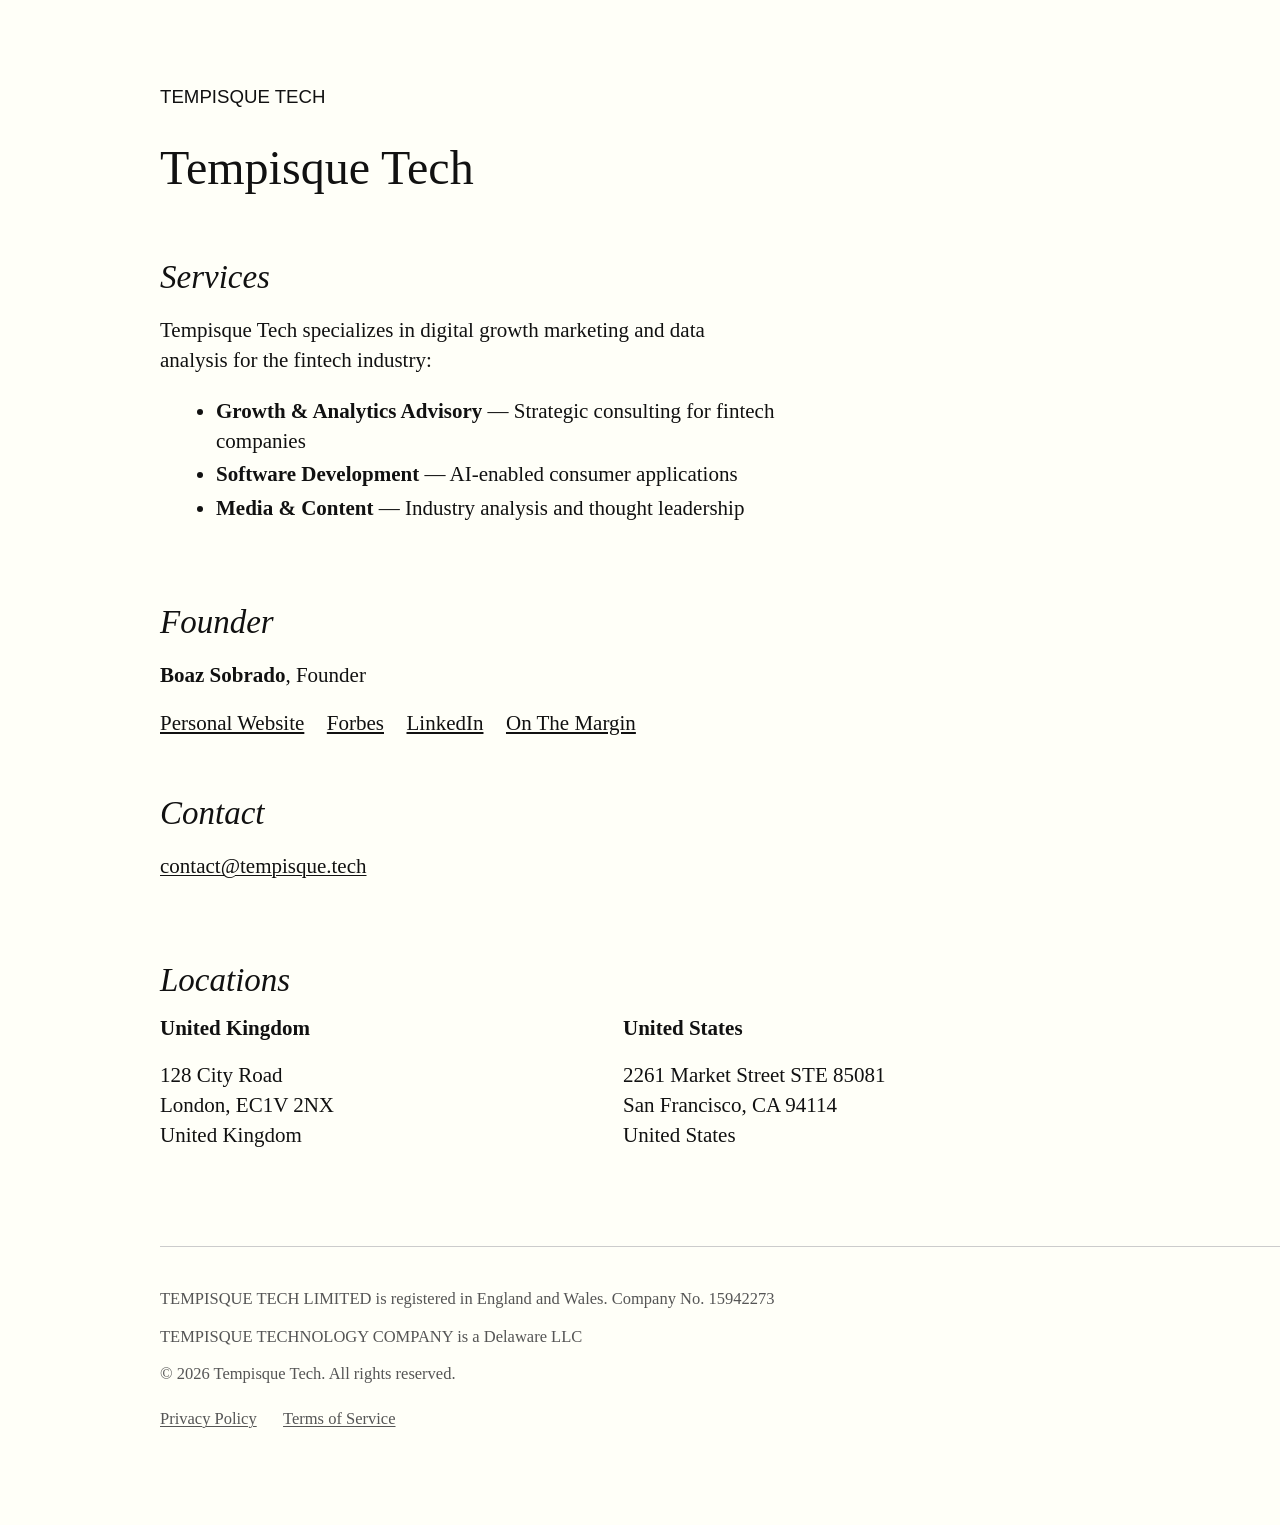
==== index.html @ 3a51e899 "Initial site: Tempisque Tech static website - Main page with services, founder info, and locations -" ====
<!DOCTYPE html>
<html lang="en">
<head>
    <meta charset="UTF-8">
    <meta name="viewport" content="width=device-width, initial-scale=1.0">
    <title>Tempisque Tech | Digital Growth Marketing & Data Analysis</title>
    <meta name="description" content="Tempisque Tech specializes in digital growth marketing and data analysis for the fintech industry.">

    <!-- Open Graph -->
    <meta property="og:title" content="Tempisque Tech | Digital Growth Marketing & Data Analysis">
    <meta property="og:description" content="Digital growth marketing and data analysis for fintech. Advisory, software development, and media services.">
    <meta property="og:type" content="website">
    <meta property="og:url" content="https://tempisque.tech">

    <!-- Structured Data -->
    <script type="application/ld+json">
    {
        "@context": "https://schema.org",
        "@type": "Organization",
        "name": "Tempisque Tech",
        "url": "https://tempisque.tech",
        "email": "contact@tempisque.tech",
        "founder": {
            "@type": "Person",
            "name": "Boaz Sobrado"
        },
        "address": [
            {
                "@type": "PostalAddress",
                "streetAddress": "128 City Road",
                "addressLocality": "London",
                "postalCode": "EC1V 2NX",
                "addressCountry": "GB"
            },
            {
                "@type": "PostalAddress",
                "streetAddress": "2261 Market Street STE 85081",
                "addressLocality": "San Francisco",
                "addressRegion": "CA",
                "postalCode": "94114",
                "addressCountry": "US"
            }
        ]
    }
    </script>

    <!-- Mixpanel (placeholder - replace YOUR_TOKEN with actual token) -->
    <script>
    // Mixpanel tracking placeholder
    // Uncomment and add your token when ready:
    // (function(f,b){if(!b.__SV){var e,g,i,h;window.mixpanel=b;b._i=[];b.init=function(e,f,c){...}}})(document,window.mixpanel||[]);
    // mixpanel.init("YOUR_TOKEN");
    </script>

    <link rel="stylesheet" href="css/tufte.css">
    <link rel="stylesheet" href="css/custom.css">
</head>
<body>
    <article>
        <header>
            <img src="images/logo.svg" alt="Tempisque Tech" class="logo">
            <h1>Tempisque Tech</h1>
        </header>

        <section id="services">
            <h2>Services</h2>
            <p>Tempisque Tech specializes in digital growth marketing and data analysis for the fintech industry:</p>
            <ul>
                <li><strong>Growth & Analytics Advisory</strong> — Strategic consulting for fintech companies</li>
                <li><strong>Software Development</strong> — AI-enabled consumer applications</li>
                <li><strong>Media & Content</strong> — Industry analysis and thought leadership</li>
            </ul>
        </section>

        <section id="founder">
            <h2>Founder</h2>
            <p><strong>Boaz Sobrado</strong>, Founder</p>
            <nav class="profile-links">
                <a href="https://boazsobrado.com/" target="_blank" rel="noopener">Personal Website</a>
                <a href="https://www.forbes.com/sites/boazsobrado/" target="_blank" rel="noopener">Forbes</a>
                <a href="https://www.linkedin.com/in/boazsobrado/" target="_blank" rel="noopener">LinkedIn</a>
                <a href="https://www.on-the-margin.com/" target="_blank" rel="noopener">On The Margin</a>
            </nav>
        </section>

        <section id="contact">
            <h2>Contact</h2>
            <p class="contact-email"><a href="mailto:contact@tempisque.tech">contact@tempisque.tech</a></p>
        </section>

        <section id="locations">
            <h2>Locations</h2>
            <div class="addresses">
                <div class="address">
                    <h3>United Kingdom</h3>
                    <p>
                        128 City Road<br>
                        London, EC1V 2NX<br>
                        United Kingdom
                    </p>
                </div>
                <div class="address">
                    <h3>United States</h3>
                    <p>
                        2261 Market Street STE 85081<br>
                        San Francisco, CA 94114<br>
                        United States
                    </p>
                </div>
            </div>
        </section>

        <footer>
            <p>TEMPISQUE TECH LIMITED is registered in England and Wales. Company No. 15942273</p>
            <p>TEMPISQUE TECHNOLOGY COMPANY is a Delaware LLC</p>
            <p>&copy; 2026 Tempisque Tech. All rights reserved.</p>
            <p class="legal-links">
                <a href="privacy.html">Privacy Policy</a>
                <a href="terms.html">Terms of Service</a>
            </p>
        </footer>
    </article>
</body>
</html>
---- css/tufte.css ----
@charset "UTF-8";

/* Tufte CSS styles */
html {
    font-size: 15px;
}

body {
    width: 87.5%;
    margin-left: auto;
    margin-right: auto;
    padding-left: 12.5%;
    font-family: Palatino, "Palatino Linotype", "Palatino LT STD", "Book Antiqua", Georgia, serif;
    background-color: #fffff8;
    color: #111;
    max-width: 1400px;
    counter-reset: sidenote-counter;
}

/* Adds dark mode */
@media (prefers-color-scheme: dark) {
    body {
        background-color: #151515;
        color: #ddd;
    }
}

h1 {
    font-weight: 400;
    margin-top: 4rem;
    margin-bottom: 1.5rem;
    font-size: 3.2rem;
    line-height: 1;
}

h2 {
    font-style: italic;
    font-weight: 400;
    margin-top: 2.1rem;
    margin-bottom: 1.4rem;
    font-size: 2.2rem;
    line-height: 1;
}

h3 {
    font-style: italic;
    font-weight: 400;
    font-size: 1.7rem;
    margin-top: 2rem;
    margin-bottom: 1.4rem;
    line-height: 1;
}

hr {
    display: block;
    height: 1px;
    width: 55%;
    border: 0;
    border-top: 1px solid #ccc;
    margin: 1em 0;
    padding: 0;
}

p.subtitle {
    font-style: italic;
    margin-top: 1rem;
    margin-bottom: 1rem;
    font-size: 1.8rem;
    display: block;
    line-height: 1;
}

.danger {
    color: red;
}

article {
    padding: 5rem 0rem;
}

section {
    padding-top: 1rem;
    padding-bottom: 1rem;
}

p,
dl,
ol,
ul {
    font-size: 1.4rem;
    line-height: 2rem;
}

p {
    margin-top: 1.4rem;
    margin-bottom: 1.4rem;
    padding-right: 0;
    vertical-align: baseline;
}

/* Chapter Epigraphs */
div.epigraph {
    margin: 5em 0;
}

div.epigraph > blockquote {
    margin-top: 3em;
    margin-bottom: 3em;
}

div.epigraph > blockquote,
div.epigraph > blockquote > p {
    font-style: italic;
}

div.epigraph > blockquote > footer {
    font-style: normal;
}

div.epigraph > blockquote > footer > cite {
    font-style: italic;
}
/* end chapter epigraphs styles */

blockquote {
    font-size: 1.4rem;
}

blockquote p {
    width: 55%;
    margin-right: 40px;
}

blockquote footer {
    width: 55%;
    font-size: 1.1rem;
    text-align: right;
}

section > p,
section > footer,
section > table {
    width: 55%;
}

/* 50 + 5 == 55, to be the same width as paragraph */
section > dl,
section > ol,
section > ul {
    width: 50%;
    -webkit-padding-start: 5%;
}

dt:not(:first-child),
li:not(:first-child) {
    margin-top: 0.25rem;
}

figure {
    padding: 0;
    border: 0;
    font-size: 100%;
    font: inherit;
    vertical-align: baseline;
    max-width: 55%;
    -webkit-margin-start: 0;
    -webkit-margin-end: 0;
    margin: 0 0 3em 0;
}

figcaption {
    float: right;
    clear: right;
    margin-top: 0;
    margin-bottom: 0;
    font-size: 1.1rem;
    line-height: 1.6;
    vertical-align: baseline;
    position: relative;
    max-width: 40%;
}

figure.fullwidth figcaption {
    margin-right: 24%;
}

a:link,
a:visited {
    color: inherit;
    text-underline-offset: 0.1em;
    text-decoration-thickness: 0.05em;
}

/* Sidenotes, margin notes, figures, captions */
img {
    max-width: 100%;
}

.sidenote,
.marginnote {
    float: right;
    clear: right;
    margin-right: -60%;
    width: 50%;
    margin-top: 0.3rem;
    margin-bottom: 0;
    font-size: 1.1rem;
    line-height: 1.3;
    vertical-align: baseline;
    position: relative;
}

.sidenote-number {
    counter-increment: sidenote-counter;
}

.sidenote-number:after,
.sidenote:before {
    position: relative;
    vertical-align: baseline;
}

.sidenote-number:after {
    content: counter(sidenote-counter);
    font-size: 1rem;
    top: -0.5rem;
    left: 0.1rem;
}

.sidenote:before {
    content: counter(sidenote-counter) " ";
    font-size: 1rem;
    top: -0.5rem;
}

blockquote .sidenote,
blockquote .marginnote {
    margin-right: -82%;
    min-width: 59%;
    text-align: left;
}

div.fullwidth,
table.fullwidth {
    width: 100%;
}

div.table-wrapper {
    overflow-x: auto;
    font-family: "Trebuchet MS", "Gill Sans", "Gill Sans MT", sans-serif;
}

.sans {
    font-family: "Gill Sans", "Gill Sans MT", Calibri, sans-serif;
    letter-spacing: .03em;
}

code, pre > code {
    font-family: Consolas, "Liberation Mono", Menlo, Courier, monospace;
    font-size: 1.0rem;
    line-height: 1.42;
    -webkit-text-size-adjust: 100%;
}

.sans > code {
    font-size: 1.2rem;
}

h1 > code,
h2 > code,
h3 > code {
    font-size: 0.80em;
}

.marginnote > code,
.sidenote > code {
    font-size: 1rem;
}

pre > code {
    font-size: 0.9rem;
    width: 52.5%;
    margin-left: 2.5%;
    overflow-x: auto;
    display: block;
}

pre.fullwidth > code {
    width: 90%;
}

.fullwidth {
    max-width: 90%;
    clear:both;
}

span.newthought {
    font-variant: small-caps;
    font-size: 1.2em;
}

input.margin-toggle {
    display: none;
}

label.sidenote-number {
    display: inline-block;
    max-height: 2rem;
}

label.margin-toggle:not(.sidenote-number) {
    display: none;
}

.iframe-wrapper {
    position: relative;
    padding-bottom: 56.25%;
    padding-top: 25px;
    height: 0;
}

.iframe-wrapper iframe {
    position: absolute;
    top: 0;
    left: 0;
    width: 100%;
    height: 100%;
}

@media (max-width: 760px) {
    body {
        width: 84%;
        padding-left: 8%;
        padding-right: 8%;
    }

    hr,
    section > p,
    section > footer,
    section > table {
        width: 100%;
    }

    pre > code {
        width: 97%;
    }

    section > dl,
    section > ol,
    section > ul {
        width: 90%;
    }

    figure {
        max-width: 90%;
    }

    figcaption,
    figure.fullwidth figcaption {
        margin-right: 0%;
        max-width: none;
    }

    blockquote {
        margin-left: 1.5em;
        margin-right: 0em;
    }

    blockquote p,
    blockquote footer {
        width: 100%;
    }

    label.margin-toggle:not(.sidenote-number) {
        display: inline;
    }

    .sidenote,
    .marginnote {
        display: none;
    }

    .margin-toggle:checked + .sidenote,
    .margin-toggle:checked + .marginnote {
        display: block;
        float: left;
        left: 1rem;
        clear: both;
        width: 95%;
        margin: 1rem 2.5%;
        vertical-align: baseline;
        position: relative;
    }

    label {
        cursor: pointer;
    }

    div.table-wrapper,
    table {
        width: 85%;
    }

    img {
        width: 100%;
    }
}
---- css/custom.css ----
/* Custom styles for Tempisque Tech */

/* Logo */
.logo {
    max-width: 200px;
    height: auto;
    margin-bottom: 1rem;
}

@media (prefers-color-scheme: dark) {
    .logo {
        filter: invert(1);
    }
}

/* Header adjustments */
header h1 {
    margin-top: 1rem;
}

/* Two-column address layout */
.addresses {
    display: grid;
    grid-template-columns: 1fr 1fr;
    gap: 2rem;
    width: 80%;
    margin-top: 1.4rem;
}

.address {
    font-size: 1.4rem;
    line-height: 1.8rem;
}

.address h3 {
    font-style: normal;
    font-size: 1.4rem;
    margin-top: 0;
    margin-bottom: 0.5rem;
    font-weight: 600;
}

@media (max-width: 760px) {
    .addresses {
        grid-template-columns: 1fr;
        width: 100%;
    }
}

/* Social/profile links */
.profile-links {
    display: flex;
    flex-wrap: wrap;
    gap: 1.5rem;
    margin-top: 1rem;
    font-size: 1.4rem;
}

.profile-links a {
    text-decoration: underline;
}

@media (max-width: 760px) {
    .profile-links {
        flex-direction: column;
        gap: 0.75rem;
    }
}

/* Footer */
footer {
    margin-top: 4rem;
    padding-top: 2rem;
    border-top: 1px solid #ccc;
    font-size: 1.1rem;
    line-height: 1.8;
    color: #555;
}

@media (prefers-color-scheme: dark) {
    footer {
        border-top-color: #444;
        color: #999;
    }
}

footer p {
    font-size: 1.1rem;
    margin-top: 0.5rem;
    margin-bottom: 0.5rem;
}

.legal-links {
    margin-top: 1rem;
}

.legal-links a {
    margin-right: 1.5rem;
}

/* Contact email */
.contact-email {
    font-size: 1.4rem;
}
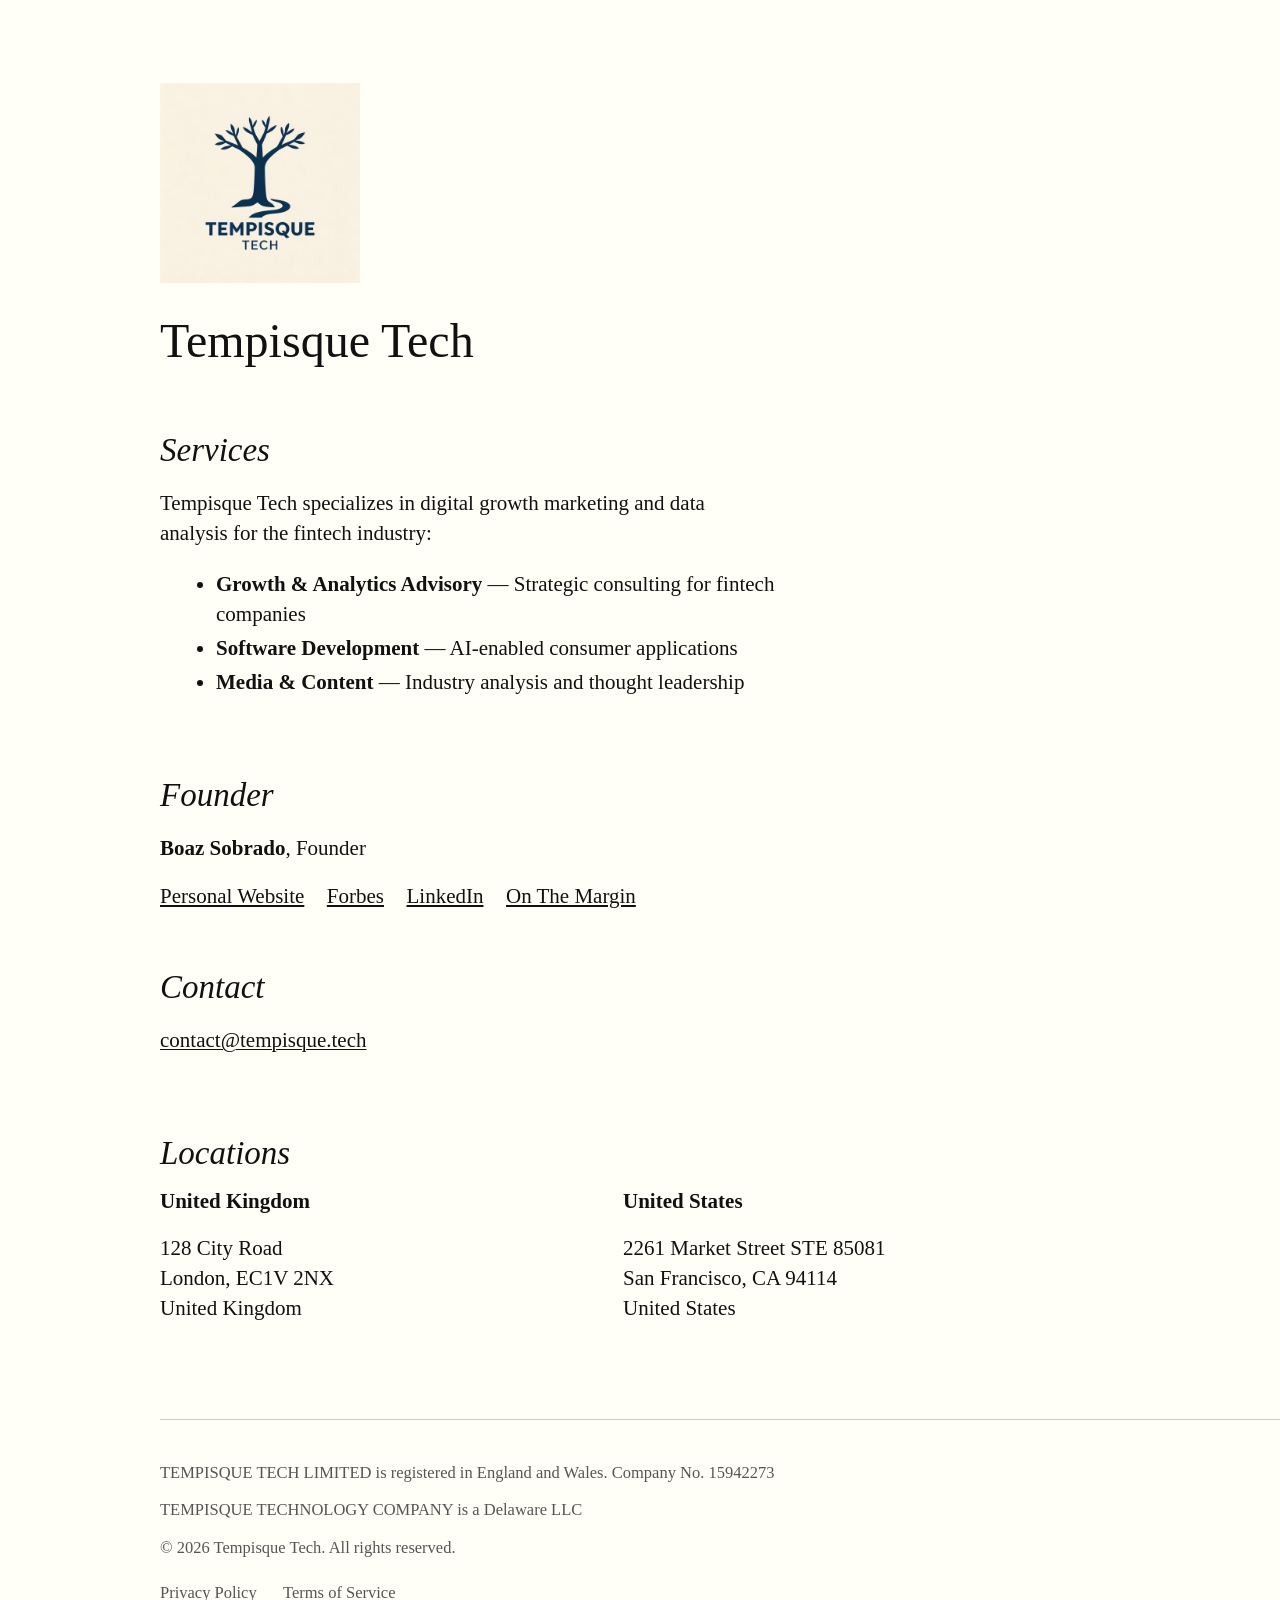
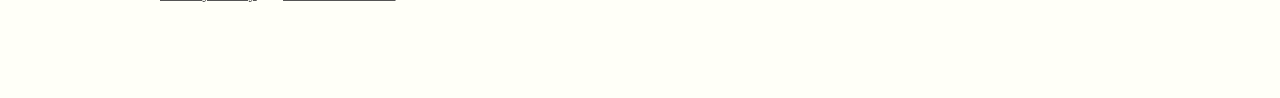
==== commit ec03c36e: "Replace logo with tempisque_tech_logo.jpeg across all pages - Update logo src in index.html, privacy" ====
--- a/index.html
+++ b/index.html
@@ -1,124 +1,292 @@
-<!DOCTYPE html>
+<!doctype html>
 <html lang="en">
-<head>
-    <meta charset="UTF-8">
-    <meta name="viewport" content="width=device-width, initial-scale=1.0">
-    <title>Tempisque Tech | Digital Growth Marketing & Data Analysis</title>
-    <meta name="description" content="Tempisque Tech specializes in digital growth marketing and data analysis for the fintech industry.">
-
-    <!-- Open Graph -->
-    <meta property="og:title" content="Tempisque Tech | Digital Growth Marketing & Data Analysis">
-    <meta property="og:description" content="Digital growth marketing and data analysis for fintech. Advisory, software development, and media services.">
-    <meta property="og:type" content="website">
-    <meta property="og:url" content="https://tempisque.tech">
-
-    <!-- Structured Data -->
-    <script type="application/ld+json">
-    {
-        "@context": "https://schema.org",
-        "@type": "Organization",
-        "name": "Tempisque Tech",
-        "url": "https://tempisque.tech",
-        "email": "contact@tempisque.tech",
-        "founder": {
-            "@type": "Person",
-            "name": "Boaz Sobrado"
-        },
-        "address": [
+    <head>
+        <meta charset="UTF-8" />
+        <meta name="viewport" content="width=device-width, initial-scale=1.0" />
+        <title>Tempisque Tech | Digital Growth Marketing & Data Analysis</title>
+        <meta
+            name="description"
+            content="Tempisque Tech specializes in digital growth marketing and data analysis for the fintech industry."
+        />
+
+        <!-- Open Graph -->
+        <meta
+            property="og:title"
+            content="Tempisque Tech | Digital Growth Marketing & Data Analysis"
+        />
+        <meta
+            property="og:description"
+            content="Digital growth marketing and data analysis for fintech. Advisory, software development, and media services."
+        />
+        <meta property="og:type" content="website" />
+        <meta property="og:url" content="https://tempisque.tech" />
+        <meta
+            property="og:image"
+            content="https://tempisque.tech/images/og-image.png"
+        />
+
+        <!-- Favicons -->
+        <link
+            rel="apple-touch-icon"
+            sizes="180x180"
+            href="images/apple-touch-icon.png"
+        />
+        <link
+            rel="icon"
+            type="image/png"
+            sizes="32x32"
+            href="images/favicon-32x32.png"
+        />
+        <link
+            rel="icon"
+            type="image/png"
+            sizes="16x16"
+            href="images/favicon-16x16.png"
+        />
+        <link rel="manifest" href="site.webmanifest" />
+
+        <!-- Structured Data -->
+        <script type="application/ld+json">
             {
-                "@type": "PostalAddress",
-                "streetAddress": "128 City Road",
-                "addressLocality": "London",
-                "postalCode": "EC1V 2NX",
-                "addressCountry": "GB"
-            },
-            {
-                "@type": "PostalAddress",
-                "streetAddress": "2261 Market Street STE 85081",
-                "addressLocality": "San Francisco",
-                "addressRegion": "CA",
-                "postalCode": "94114",
-                "addressCountry": "US"
+                "@context": "https://schema.org",
+                "@type": "Organization",
+                "name": "Tempisque Tech",
+                "url": "https://tempisque.tech",
+                "email": "contact@tempisque.tech",
+                "founder": {
+                    "@type": "Person",
+                    "name": "Boaz Sobrado"
+                },
+                "address": [
+                    {
+                        "@type": "PostalAddress",
+                        "streetAddress": "128 City Road",
+                        "addressLocality": "London",
+                        "postalCode": "EC1V 2NX",
+                        "addressCountry": "GB"
+                    },
+                    {
+                        "@type": "PostalAddress",
+                        "streetAddress": "2261 Market Street STE 85081",
+                        "addressLocality": "San Francisco",
+                        "addressRegion": "CA",
+                        "postalCode": "94114",
+                        "addressCountry": "US"
+                    }
+                ]
             }
-        ]
-    }
-    </script>
-
-    <!-- Mixpanel (placeholder - replace YOUR_TOKEN with actual token) -->
-    <script>
-    // Mixpanel tracking placeholder
-    // Uncomment and add your token when ready:
-    // (function(f,b){if(!b.__SV){var e,g,i,h;window.mixpanel=b;b._i=[];b.init=function(e,f,c){...}}})(document,window.mixpanel||[]);
-    // mixpanel.init("YOUR_TOKEN");
-    </script>
-
-    <link rel="stylesheet" href="css/tufte.css">
-    <link rel="stylesheet" href="css/custom.css">
-</head>
-<body>
-    <article>
-        <header>
-            <img src="images/logo.svg" alt="Tempisque Tech" class="logo">
-            <h1>Tempisque Tech</h1>
-        </header>
-
-        <section id="services">
-            <h2>Services</h2>
-            <p>Tempisque Tech specializes in digital growth marketing and data analysis for the fintech industry:</p>
-            <ul>
-                <li><strong>Growth & Analytics Advisory</strong> — Strategic consulting for fintech companies</li>
-                <li><strong>Software Development</strong> — AI-enabled consumer applications</li>
-                <li><strong>Media & Content</strong> — Industry analysis and thought leadership</li>
-            </ul>
-        </section>
-
-        <section id="founder">
-            <h2>Founder</h2>
-            <p><strong>Boaz Sobrado</strong>, Founder</p>
-            <nav class="profile-links">
-                <a href="https://boazsobrado.com/" target="_blank" rel="noopener">Personal Website</a>
-                <a href="https://www.forbes.com/sites/boazsobrado/" target="_blank" rel="noopener">Forbes</a>
-                <a href="https://www.linkedin.com/in/boazsobrado/" target="_blank" rel="noopener">LinkedIn</a>
-                <a href="https://www.on-the-margin.com/" target="_blank" rel="noopener">On The Margin</a>
-            </nav>
-        </section>
-
-        <section id="contact">
-            <h2>Contact</h2>
-            <p class="contact-email"><a href="mailto:contact@tempisque.tech">contact@tempisque.tech</a></p>
-        </section>
-
-        <section id="locations">
-            <h2>Locations</h2>
-            <div class="addresses">
-                <div class="address">
-                    <h3>United Kingdom</h3>
-                    <p>
-                        128 City Road<br>
-                        London, EC1V 2NX<br>
-                        United Kingdom
-                    </p>
+        </script>
+
+        <!-- Mixpanel -->
+        <script type="text/javascript">
+            (function (e, c) {
+                if (!c.__SV) {
+                    var l, h;
+                    window.mixpanel = c;
+                    c._i = [];
+                    c.init = function (q, r, f) {
+                        function t(d, a) {
+                            var g = a.split(".");
+                            2 == g.length && ((d = d[g[0]]), (a = g[1]));
+                            d[a] = function () {
+                                d.push(
+                                    [a].concat(
+                                        Array.prototype.slice.call(
+                                            arguments,
+                                            0,
+                                        ),
+                                    ),
+                                );
+                            };
+                        }
+                        var b = c;
+                        "undefined" !== typeof f
+                            ? (b = c[f] = [])
+                            : (f = "mixpanel");
+                        b.people = b.people || [];
+                        b.toString = function (d) {
+                            var a = "mixpanel";
+                            "mixpanel" !== f && (a += "." + f);
+                            d || (a += " (stub)");
+                            return a;
+                        };
+                        b.people.toString = function () {
+                            return b.toString(1) + ".people (stub)";
+                        };
+                        l =
+                            "disable time_event track track_pageview track_links track_forms track_with_groups add_group set_group remove_group register register_once alias unregister identify name_tag set_config reset opt_in_tracking opt_out_tracking has_opted_in_tracking has_opted_out_tracking clear_opt_in_out_tracking start_batch_senders start_session_recording stop_session_recording people.set people.set_once people.unset people.increment people.append people.union people.track_charge people.clear_charges people.delete_user people.remove".split(
+                                " ",
+                            );
+                        for (h = 0; h < l.length; h++) t(b, l[h]);
+                        var n = "set set_once union unset remove delete".split(
+                            " ",
+                        );
+                        b.get_group = function () {
+                            function d(p) {
+                                a[p] = function () {
+                                    b.push([
+                                        g,
+                                        [p].concat(
+                                            Array.prototype.slice.call(
+                                                arguments,
+                                                0,
+                                            ),
+                                        ),
+                                    ]);
+                                };
+                            }
+                            for (
+                                var a = {},
+                                    g = ["get_group"].concat(
+                                        Array.prototype.slice.call(
+                                            arguments,
+                                            0,
+                                        ),
+                                    ),
+                                    m = 0;
+                                m < n.length;
+                                m++
+                            )
+                                d(n[m]);
+                            return a;
+                        };
+                        c._i.push([q, r, f]);
+                    };
+                    c.__SV = 1.2;
+                    var k = e.createElement("script");
+                    k.type = "text/javascript";
+                    k.async = !0;
+                    k.src =
+                        "undefined" !== typeof MIXPANEL_CUSTOM_LIB_URL
+                            ? MIXPANEL_CUSTOM_LIB_URL
+                            : "file:" === e.location.protocol &&
+                                "//cdn.mxpnl.com/libs/mixpanel-2-latest.min.js".match(
+                                    /^\/\//,
+                                )
+                              ? "https://cdn.mxpnl.com/libs/mixpanel-2-latest.min.js"
+                              : "//cdn.mxpnl.com/libs/mixpanel-2-latest.min.js";
+                    e = e.getElementsByTagName("script")[0];
+                    e.parentNode.insertBefore(k, e);
+                }
+            })(document, window.mixpanel || []);
+
+            mixpanel.init("7dad878a01f10ee891e561cc780f1b2f", {
+                autocapture: true,
+                record_sessions_percent: 100,
+                ignore_dnt: true,
+            });
+        </script>
+
+        <link rel="stylesheet" href="css/tufte.css" />
+        <link rel="stylesheet" href="css/custom.css" />
+    </head>
+    <body>
+        <article>
+            <header>
+                <img
+                    src="images/tempisque_tech_logo.jpeg"
+                    alt="Tempisque Tech"
+                    class="logo"
+                />
+                <h1>Tempisque Tech</h1>
+            </header>
+
+            <section id="services">
+                <h2>Services</h2>
+                <p>
+                    Tempisque Tech specializes in digital growth marketing and
+                    data analysis for the fintech industry:
+                </p>
+                <ul>
+                    <li>
+                        <strong>Growth & Analytics Advisory</strong> — Strategic
+                        consulting for fintech companies
+                    </li>
+                    <li>
+                        <strong>Software Development</strong> — AI-enabled
+                        consumer applications
+                    </li>
+                    <li>
+                        <strong>Media & Content</strong> — Industry analysis and
+                        thought leadership
+                    </li>
+                </ul>
+            </section>
+
+            <section id="founder">
+                <h2>Founder</h2>
+                <p><strong>Boaz Sobrado</strong>, Founder</p>
+                <nav class="profile-links">
+                    <a
+                        href="https://boazsobrado.com/"
+                        target="_blank"
+                        rel="noopener"
+                        >Personal Website</a
+                    >
+                    <a
+                        href="https://www.forbes.com/sites/boazsobrado/"
+                        target="_blank"
+                        rel="noopener"
+                        >Forbes</a
+                    >
+                    <a
+                        href="https://www.linkedin.com/in/boazsobrado/"
+                        target="_blank"
+                        rel="noopener"
+                        >LinkedIn</a
+                    >
+                    <a
+                        href="https://www.on-the-margin.com/"
+                        target="_blank"
+                        rel="noopener"
+                        >On The Margin</a
+                    >
+                </nav>
+            </section>
+
+            <section id="contact">
+                <h2>Contact</h2>
+                <p class="contact-email">
+                    <a href="mailto:contact@tempisque.tech"
+                        >contact@tempisque.tech</a
+                    >
+                </p>
+            </section>
+
+            <section id="locations">
+                <h2>Locations</h2>
+                <div class="addresses">
+                    <div class="address">
+                        <h3>United Kingdom</h3>
+                        <p>
+                            128 City Road<br />
+                            London, EC1V 2NX<br />
+                            United Kingdom
+                        </p>
+                    </div>
+                    <div class="address">
+                        <h3>United States</h3>
+                        <p>
+                            2261 Market Street STE 85081<br />
+                            San Francisco, CA 94114<br />
+                            United States
+                        </p>
+                    </div>
                 </div>
-                <div class="address">
-                    <h3>United States</h3>
-                    <p>
-                        2261 Market Street STE 85081<br>
-                        San Francisco, CA 94114<br>
-                        United States
-                    </p>
-                </div>
-            </div>
-        </section>
-
-        <footer>
-            <p>TEMPISQUE TECH LIMITED is registered in England and Wales. Company No. 15942273</p>
-            <p>TEMPISQUE TECHNOLOGY COMPANY is a Delaware LLC</p>
-            <p>&copy; 2026 Tempisque Tech. All rights reserved.</p>
-            <p class="legal-links">
-                <a href="privacy.html">Privacy Policy</a>
-                <a href="terms.html">Terms of Service</a>
-            </p>
-        </footer>
-    </article>
-</body>
+            </section>
+
+            <footer>
+                <p>
+                    TEMPISQUE TECH LIMITED is registered in England and Wales.
+                    Company No. 15942273
+                </p>
+                <p>TEMPISQUE TECHNOLOGY COMPANY is a Delaware LLC</p>
+                <p>&copy; 2026 Tempisque Tech. All rights reserved.</p>
+                <p class="legal-links">
+                    <a href="privacy.html">Privacy Policy</a>
+                    <a href="terms.html">Terms of Service</a>
+                </p>
+            </footer>
+        </article>
+    </body>
 </html>
--- a/css/custom.css
+++ b/css/custom.css
@@ -5,12 +5,6 @@
     max-width: 200px;
     height: auto;
     margin-bottom: 1rem;
-}
-
-@media (prefers-color-scheme: dark) {
-    .logo {
-        filter: invert(1);
-    }
 }
 
 /* Header adjustments */
